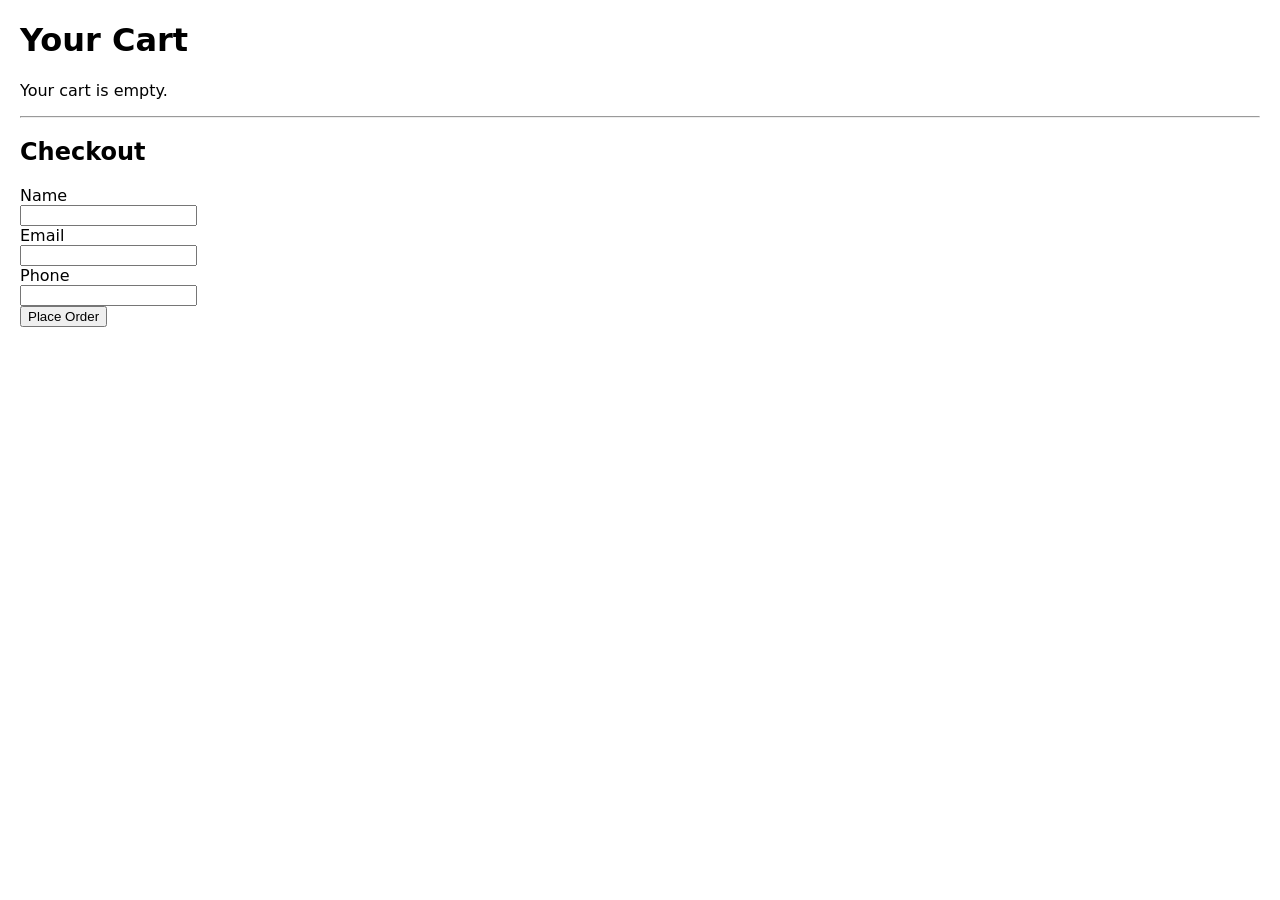
==== cart.html @ fa30788e "Restore features: Pydantic v2 config, use desserts/img, add product/cart pages, include assistant ro" ====
<!doctype html>
<html>
<head>
  <meta charset="utf-8">
  <meta name="viewport" content="width=device-width,initial-scale=1">
  <title>Cart - Dough‑Re‑Me</title>
  <style>body{font-family:Inter,system-ui,Arial;margin:20px}img{max-width:80px}</style>
</head>
<body>
  <h1>Your Cart</h1>
  <div id="cart"></div>
  <hr>
  <h2>Checkout</h2>
  <form id="checkoutForm">
    <label>Name<br><input name="name" required></label><br>
    <label>Email<br><input name="email" type="email" required></label><br>
    <label>Phone<br><input name="phone"></label><br>
    <button type="submit">Place Order</button>
  </form>
  <script>
    const cartKey = 'drm_cart_v1';
    function loadCart(){
      const raw = localStorage.getItem(cartKey) || '[]';
      return JSON.parse(raw);
    }
    function render(){
      const cart = loadCart();
      const el = document.getElementById('cart');
      if(cart.length===0){ el.innerHTML='<p>Your cart is empty.</p>'; return }
      el.innerHTML = cart.map(i=>`<div><img src="${i.img||'static/images/shop.png'}" alt="${i.name}"> <strong>${i.name}</strong> — ₹${i.price} × ${i.quantity}</div>`).join('');
    }
    document.getElementById('checkoutForm').addEventListener('submit', async (e)=>{
      e.preventDefault();
      const form = new FormData(e.target);
      const cart = loadCart();
      if(cart.length===0){ alert('Cart empty'); return }
      const payload = {
        customer_name: form.get('name'),
        customer_email: form.get('email'),
        customer_phone: form.get('phone'),
        items: cart.map(i=>({product_id:i.id,quantity:i.quantity}))
      };
      const res = await fetch('/api/v1/orders/', {method:'POST',headers:{'content-type':'application/json'},body:JSON.stringify(payload)});
      if(res.ok){ alert('Order placed'); localStorage.removeItem(cartKey); render(); } else { const txt = await res.text(); alert('Error: '+txt) }
    });
    render();
  </script>
</body>
</html>
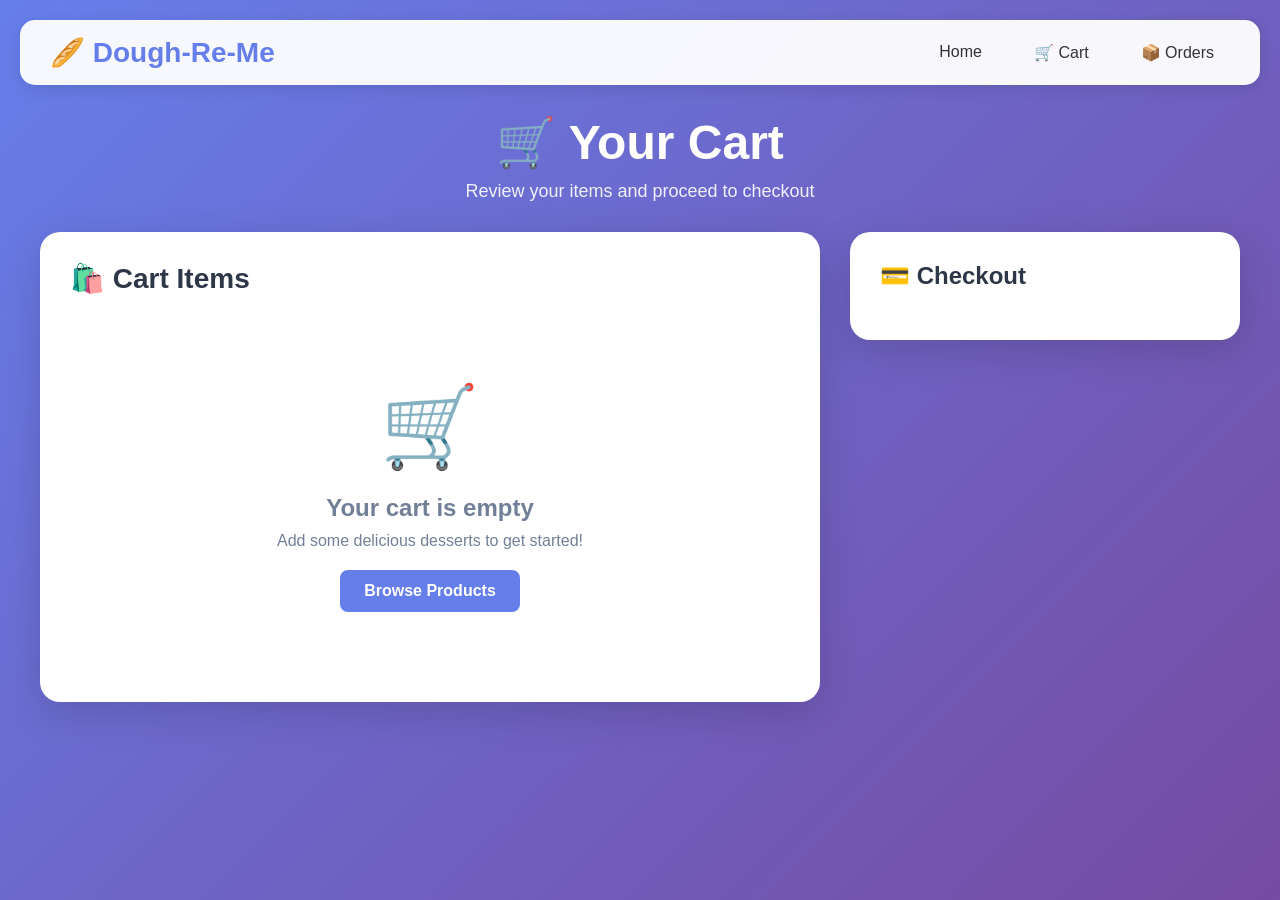
==== commit 850b8908: "Enhance product, cart, and orders pages with modern UI design" ====
--- a/cart.html
+++ b/cart.html
@@ -4,46 +4,508 @@
   <meta charset="utf-8">
   <meta name="viewport" content="width=device-width,initial-scale=1">
   <title>Cart - Dough‑Re‑Me</title>
-  <style>body{font-family:Inter,system-ui,Arial;margin:20px}img{max-width:80px}</style>
+  <style>
+    * { margin: 0; padding: 0; box-sizing: border-box; }
+    body {
+      font-family: 'Segoe UI', Tahoma, Geneva, Verdana, sans-serif;
+      background: linear-gradient(135deg, #667eea 0%, #764ba2 100%);
+      min-height: 100vh;
+      padding: 20px;
+    }
+    .navbar {
+      background: rgba(255,255,255,0.95);
+      padding: 15px 30px;
+      border-radius: 15px;
+      margin-bottom: 30px;
+      display: flex;
+      justify-content: space-between;
+      align-items: center;
+      box-shadow: 0 4px 15px rgba(0,0,0,0.1);
+    }
+    .navbar h1 {
+      color: #667eea;
+      font-size: 28px;
+      font-weight: 700;
+    }
+    .nav-links {
+      display: flex;
+      gap: 20px;
+    }
+    .nav-links a {
+      color: #333;
+      text-decoration: none;
+      padding: 8px 16px;
+      border-radius: 8px;
+      transition: all 0.3s;
+      font-weight: 500;
+    }
+    .nav-links a:hover {
+      background: #667eea;
+      color: white;
+    }
+    .container {
+      max-width: 1200px;
+      margin: 0 auto;
+    }
+    .page-header {
+      text-align: center;
+      color: white;
+      margin-bottom: 30px;
+    }
+    .page-header h1 {
+      font-size: 48px;
+      margin-bottom: 10px;
+    }
+    .page-header p {
+      font-size: 18px;
+      opacity: 0.9;
+    }
+    .cart-grid {
+      display: grid;
+      grid-template-columns: 2fr 1fr;
+      gap: 30px;
+      align-items: start;
+    }
+    .cart-items {
+      background: white;
+      border-radius: 20px;
+      padding: 30px;
+      box-shadow: 0 10px 40px rgba(0,0,0,0.15);
+    }
+    .cart-items h2 {
+      font-size: 28px;
+      color: #2d3748;
+      margin-bottom: 25px;
+      display: flex;
+      align-items: center;
+      gap: 10px;
+    }
+    .cart-item {
+      display: flex;
+      gap: 20px;
+      padding: 20px;
+      border: 2px solid #e2e8f0;
+      border-radius: 12px;
+      margin-bottom: 15px;
+      transition: all 0.3s;
+    }
+    .cart-item:hover {
+      border-color: #667eea;
+      box-shadow: 0 4px 15px rgba(102, 126, 234, 0.2);
+    }
+    .cart-item img {
+      width: 100px;
+      height: 100px;
+      object-fit: cover;
+      border-radius: 10px;
+    }
+    .item-details {
+      flex: 1;
+    }
+    .item-name {
+      font-size: 20px;
+      font-weight: 700;
+      color: #2d3748;
+      margin-bottom: 5px;
+    }
+    .item-category {
+      display: inline-block;
+      background: #f7fafc;
+      color: #4a5568;
+      padding: 4px 10px;
+      border-radius: 6px;
+      font-size: 12px;
+      margin-bottom: 10px;
+    }
+    .item-price {
+      font-size: 24px;
+      color: #667eea;
+      font-weight: 700;
+    }
+    .item-actions {
+      display: flex;
+      flex-direction: column;
+      justify-content: space-between;
+      align-items: flex-end;
+    }
+    .quantity-controls {
+      display: flex;
+      align-items: center;
+      gap: 10px;
+      background: #f7fafc;
+      padding: 5px;
+      border-radius: 8px;
+    }
+    .qty-btn {
+      background: #667eea;
+      color: white;
+      border: none;
+      width: 32px;
+      height: 32px;
+      border-radius: 6px;
+      cursor: pointer;
+      font-size: 16px;
+      transition: all 0.3s;
+    }
+    .qty-btn:hover {
+      background: #5568d3;
+    }
+    .qty-display {
+      min-width: 40px;
+      text-align: center;
+      font-weight: 700;
+      color: #2d3748;
+    }
+    .remove-btn {
+      background: #fc8181;
+      color: white;
+      border: none;
+      padding: 8px 16px;
+      border-radius: 6px;
+      cursor: pointer;
+      font-weight: 600;
+      transition: all 0.3s;
+    }
+    .remove-btn:hover {
+      background: #f56565;
+    }
+    .empty-cart {
+      text-align: center;
+      padding: 60px 20px;
+      color: #718096;
+    }
+    .empty-cart-icon {
+      font-size: 80px;
+      margin-bottom: 20px;
+    }
+    .empty-cart h3 {
+      font-size: 24px;
+      margin-bottom: 10px;
+    }
+    .empty-cart a {
+      display: inline-block;
+      margin-top: 20px;
+      background: #667eea;
+      color: white;
+      padding: 12px 24px;
+      border-radius: 8px;
+      text-decoration: none;
+      font-weight: 600;
+      transition: all 0.3s;
+    }
+    .empty-cart a:hover {
+      background: #5568d3;
+      transform: translateY(-2px);
+    }
+    .checkout-section {
+      background: white;
+      border-radius: 20px;
+      padding: 30px;
+      box-shadow: 0 10px 40px rgba(0,0,0,0.15);
+      position: sticky;
+      top: 20px;
+    }
+    .checkout-section h2 {
+      font-size: 24px;
+      color: #2d3748;
+      margin-bottom: 20px;
+    }
+    .summary-row {
+      display: flex;
+      justify-content: space-between;
+      padding: 12px 0;
+      color: #4a5568;
+      font-size: 16px;
+    }
+    .summary-row.total {
+      border-top: 2px solid #e2e8f0;
+      margin-top: 10px;
+      padding-top: 20px;
+      font-size: 24px;
+      font-weight: 700;
+      color: #2d3748;
+    }
+    .checkout-form {
+      margin-top: 25px;
+    }
+    .form-group {
+      margin-bottom: 20px;
+    }
+    .form-group label {
+      display: block;
+      font-size: 14px;
+      font-weight: 600;
+      color: #2d3748;
+      margin-bottom: 8px;
+    }
+    .form-group input {
+      width: 100%;
+      padding: 12px;
+      border: 2px solid #e2e8f0;
+      border-radius: 8px;
+      font-size: 16px;
+      transition: all 0.3s;
+    }
+    .form-group input:focus {
+      outline: none;
+      border-color: #667eea;
+      box-shadow: 0 0 0 3px rgba(102, 126, 234, 0.1);
+    }
+    .checkout-btn {
+      width: 100%;
+      background: linear-gradient(135deg, #667eea 0%, #764ba2 100%);
+      color: white;
+      border: none;
+      padding: 16px;
+      font-size: 18px;
+      font-weight: 700;
+      border-radius: 12px;
+      cursor: pointer;
+      transition: all 0.3s;
+      box-shadow: 0 4px 15px rgba(102, 126, 234, 0.4);
+      text-transform: uppercase;
+      letter-spacing: 1px;
+    }
+    .checkout-btn:hover {
+      transform: translateY(-2px);
+      box-shadow: 0 6px 20px rgba(102, 126, 234, 0.6);
+    }
+    .checkout-btn:disabled {
+      opacity: 0.5;
+      cursor: not-allowed;
+      transform: none;
+    }
+    .success-message {
+      position: fixed;
+      top: 20px;
+      right: 20px;
+      background: #48bb78;
+      color: white;
+      padding: 16px 24px;
+      border-radius: 10px;
+      box-shadow: 0 4px 15px rgba(0,0,0,0.2);
+      font-weight: 600;
+      animation: slideIn 0.3s ease-out;
+      z-index: 1000;
+    }
+    @keyframes slideIn {
+      from { transform: translateX(400px); opacity: 0; }
+      to { transform: translateX(0); opacity: 1; }
+    }
+    @media (max-width: 968px) {
+      .cart-grid {
+        grid-template-columns: 1fr;
+      }
+      .checkout-section {
+        position: static;
+      }
+    }
+  </style>
 </head>
 <body>
-  <h1>Your Cart</h1>
-  <div id="cart"></div>
-  <hr>
-  <h2>Checkout</h2>
-  <form id="checkoutForm">
-    <label>Name<br><input name="name" required></label><br>
-    <label>Email<br><input name="email" type="email" required></label><br>
-    <label>Phone<br><input name="phone"></label><br>
-    <button type="submit">Place Order</button>
-  </form>
+  <div class="navbar">
+    <h1>🥖 Dough-Re-Me</h1>
+    <div class="nav-links">
+      <a href="/">Home</a>
+      <a href="/cart.html">🛒 Cart</a>
+      <a href="/orders.html">📦 Orders</a>
+    </div>
+  </div>
+  <div class="container">
+    <div class="page-header">
+      <h1>🛒 Your Cart</h1>
+      <p>Review your items and proceed to checkout</p>
+    </div>
+    <div class="cart-grid">
+      <div class="cart-items">
+        <h2>🛍️ Cart Items</h2>
+        <div id="cart"></div>
+      </div>
+      <div class="checkout-section">
+        <h2>💳 Checkout</h2>
+        <div id="summary"></div>
+        <form id="checkoutForm" class="checkout-form">
+          <div class="form-group">
+            <label>👤 Full Name</label>
+            <input name="name" required placeholder="Enter your name">
+          </div>
+          <div class="form-group">
+            <label>📧 Email Address</label>
+            <input name="email" type="email" required placeholder="your@email.com">
+          </div>
+          <div class="form-group">
+            <label>📱 Phone Number</label>
+            <input name="phone" required placeholder="1234567890">
+          </div>
+          <button type="submit" class="checkout-btn" id="placeOrderBtn">
+            Place Order
+          </button>
+        </form>
+      </div>
+    </div>
+  </div>
   <script>
     const cartKey = 'drm_cart_v1';
+    
+    function showSuccessMessage(message) {
+      const msg = document.createElement('div');
+      msg.className = 'success-message';
+      msg.textContent = message;
+      document.body.appendChild(msg);
+      setTimeout(() => msg.remove(), 3000);
+    }
+    
     function loadCart(){
       const raw = localStorage.getItem(cartKey) || '[]';
       return JSON.parse(raw);
     }
+    
+    function saveCart(cart) {
+      localStorage.setItem(cartKey, JSON.stringify(cart));
+    }
+    
+    function updateQuantity(itemId, delta) {
+      const cart = loadCart();
+      const item = cart.find(i => i.id === itemId);
+      if (item) {
+        item.quantity += delta;
+        if (item.quantity <= 0) {
+          removeItem(itemId);
+        } else {
+          saveCart(cart);
+          render();
+        }
+      }
+    }
+    
+    function removeItem(itemId) {
+      const cart = loadCart();
+      const filtered = cart.filter(i => i.id !== itemId);
+      saveCart(filtered);
+      showSuccessMessage('Item removed from cart');
+      render();
+    }
+    
+    function calculateTotal() {
+      const cart = loadCart();
+      return cart.reduce((sum, item) => sum + (item.price * item.quantity), 0);
+    }
+    
     function render(){
       const cart = loadCart();
-      const el = document.getElementById('cart');
-      if(cart.length===0){ el.innerHTML='<p>Your cart is empty.</p>'; return }
-      el.innerHTML = cart.map(i=>`<div><img src="${i.img||'static/images/shop.png'}" alt="${i.name}"> <strong>${i.name}</strong> — ₹${i.price} × ${i.quantity}</div>`).join('');
-    }
-    document.getElementById('checkoutForm').addEventListener('submit', async (e)=>{
+      const cartEl = document.getElementById('cart');
+      const summaryEl = document.getElementById('summary');
+      
+      if(cart.length === 0){ 
+        cartEl.innerHTML = `
+          <div class="empty-cart">
+            <div class="empty-cart-icon">🛒</div>
+            <h3>Your cart is empty</h3>
+            <p>Add some delicious desserts to get started!</p>
+            <a href="/">Browse Products</a>
+          </div>
+        `;
+        summaryEl.innerHTML = '';
+        document.getElementById('checkoutForm').style.display = 'none';
+        return;
+      }
+      
+      document.getElementById('checkoutForm').style.display = 'block';
+      
+      cartEl.innerHTML = cart.map(item => `
+        <div class="cart-item">
+          <img src="${item.img || '/static/images/shop.png'}" alt="${item.name}">
+          <div class="item-details">
+            <div class="item-name">${item.name}</div>
+            <span class="item-category">${item.category || 'Dessert'}</span>
+            <div class="item-price">₹${item.price} × ${item.quantity} = ₹${item.price * item.quantity}</div>
+          </div>
+          <div class="item-actions">
+            <div class="quantity-controls">
+              <button class="qty-btn" onclick="updateQuantity(${item.id}, -1)">−</button>
+              <span class="qty-display">${item.quantity}</span>
+              <button class="qty-btn" onclick="updateQuantity(${item.id}, 1)">+</button>
+            </div>
+            <button class="remove-btn" onclick="removeItem(${item.id})">🗑️ Remove</button>
+          </div>
+        </div>
+      `).join('');
+      
+      const subtotal = calculateTotal();
+      const tax = Math.round(subtotal * 0.05);
+      const total = subtotal + tax;
+      
+      summaryEl.innerHTML = `
+        <div class="summary-row">
+          <span>Subtotal (${cart.length} items)</span>
+          <span>₹${subtotal}</span>
+        </div>
+        <div class="summary-row">
+          <span>Tax (5%)</span>
+          <span>₹${tax}</span>
+        </div>
+        <div class="summary-row total">
+          <span>Total</span>
+          <span>₹${total}</span>
+        </div>
+      `;
+    }
+    
+    document.getElementById('checkoutForm').addEventListener('submit', async (e) => {
       e.preventDefault();
+      const btn = document.getElementById('placeOrderBtn');
+      btn.disabled = true;
+      btn.textContent = 'Processing...';
+      
       const form = new FormData(e.target);
       const cart = loadCart();
-      if(cart.length===0){ alert('Cart empty'); return }
+      
+      if(cart.length === 0){ 
+        showSuccessMessage('Cart is empty!');
+        btn.disabled = false;
+        btn.textContent = 'Place Order';
+        return;
+      }
+      
       const payload = {
         customer_name: form.get('name'),
         customer_email: form.get('email'),
         customer_phone: form.get('phone'),
-        items: cart.map(i=>({product_id:i.id,quantity:i.quantity}))
+        items: cart.map(i => ({product_id: i.id, quantity: i.quantity}))
       };
-      const res = await fetch('/api/v1/orders/', {method:'POST',headers:{'content-type':'application/json'},body:JSON.stringify(payload)});
-      if(res.ok){ alert('Order placed'); localStorage.removeItem(cartKey); render(); } else { const txt = await res.text(); alert('Error: '+txt) }
+      
+      try {
+        const res = await fetch('/api/v1/orders/', {
+          method: 'POST',
+          headers: {'content-type': 'application/json'},
+          body: JSON.stringify(payload)
+        });
+        
+        if(res.ok) {
+          const order = await res.json();
+          showSuccessMessage('Order placed successfully! 🎉');
+          localStorage.removeItem(cartKey);
+          setTimeout(() => {
+            window.location.href = '/orders.html?order=' + order.id;
+          }, 2000);
+        } else {
+          const txt = await res.text();
+          alert('Error placing order: ' + txt);
+          btn.disabled = false;
+          btn.textContent = 'Place Order';
+        }
+      } catch (error) {
+        alert('Network error: ' + error.message);
+        btn.disabled = false;
+        btn.textContent = 'Place Order';
+      }
     });
+    
+    // Make functions available globally
+    window.updateQuantity = updateQuantity;
+    window.removeItem = removeItem;
+    
     render();
   </script>
 </body>
-</html>
+</html>
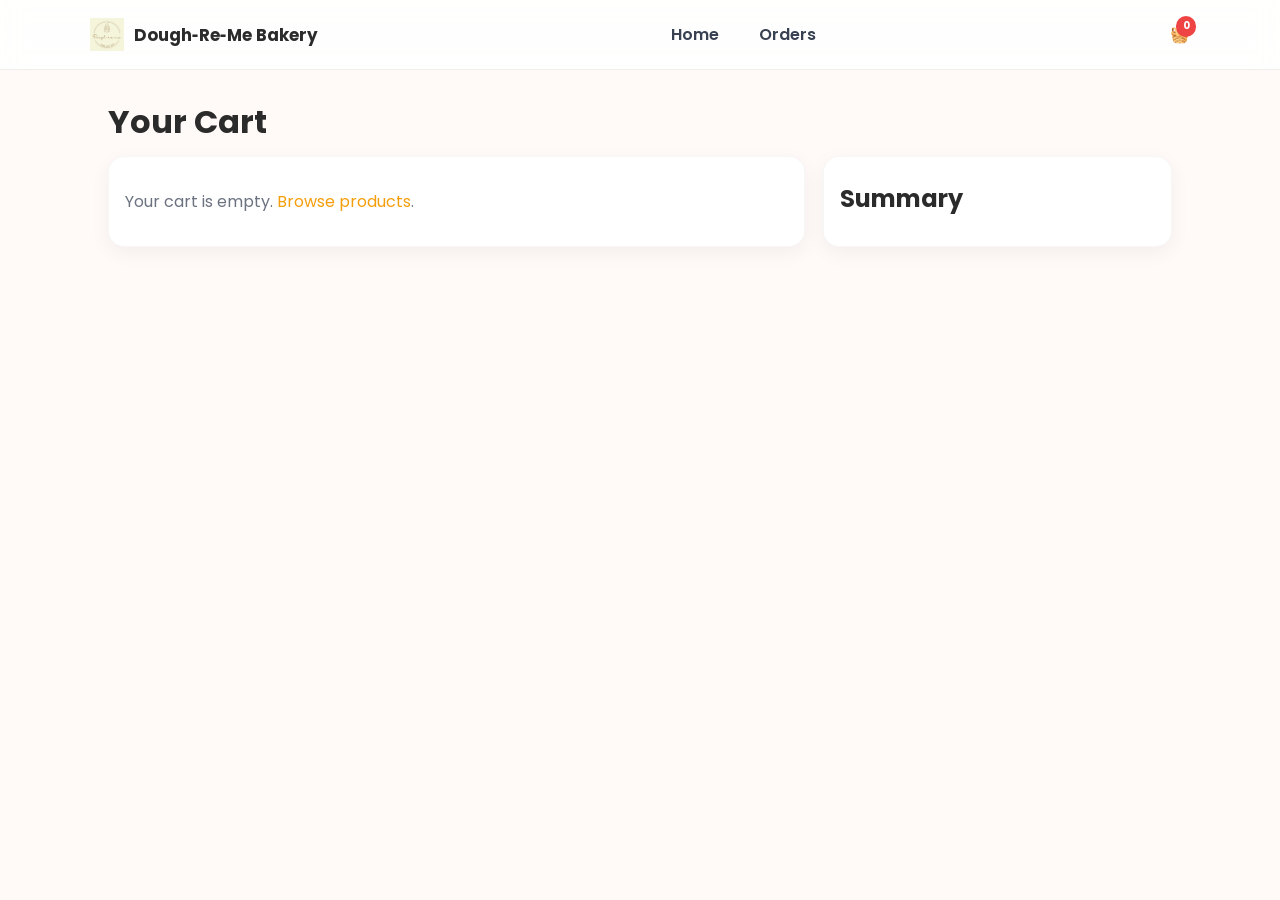
==== commit 16458080: "Updated Supabase as database and a working chatbot :" ====
--- a/cart.html
+++ b/cart.html
@@ -1,349 +1,78 @@
 <!doctype html>
-<html>
+<html lang="en">
 <head>
   <meta charset="utf-8">
   <meta name="viewport" content="width=device-width,initial-scale=1">
   <title>Cart - Dough‑Re‑Me</title>
+  <link rel="preconnect" href="https://fonts.googleapis.com">
+  <link rel="preconnect" href="https://fonts.gstatic.com" crossorigin>
+  <link href="https://fonts.googleapis.com/css2?family=Poppins:wght@300;400;600;700&display=swap" rel="stylesheet">
   <style>
-    * { margin: 0; padding: 0; box-sizing: border-box; }
-    body {
-      font-family: 'Segoe UI', Tahoma, Geneva, Verdana, sans-serif;
-      background: linear-gradient(135deg, #667eea 0%, #764ba2 100%);
-      min-height: 100vh;
-      padding: 20px;
-    }
-    .navbar {
-      background: rgba(255,255,255,0.95);
-      padding: 15px 30px;
-      border-radius: 15px;
-      margin-bottom: 30px;
-      display: flex;
-      justify-content: space-between;
-      align-items: center;
-      box-shadow: 0 4px 15px rgba(0,0,0,0.1);
-    }
-    .navbar h1 {
-      color: #667eea;
-      font-size: 28px;
-      font-weight: 700;
-    }
-    .nav-links {
-      display: flex;
-      gap: 20px;
-    }
-    .nav-links a {
-      color: #333;
-      text-decoration: none;
-      padding: 8px 16px;
-      border-radius: 8px;
-      transition: all 0.3s;
-      font-weight: 500;
-    }
-    .nav-links a:hover {
-      background: #667eea;
-      color: white;
-    }
-    .container {
-      max-width: 1200px;
-      margin: 0 auto;
-    }
-    .page-header {
-      text-align: center;
-      color: white;
-      margin-bottom: 30px;
-    }
-    .page-header h1 {
-      font-size: 48px;
-      margin-bottom: 10px;
-    }
-    .page-header p {
-      font-size: 18px;
-      opacity: 0.9;
-    }
-    .cart-grid {
-      display: grid;
-      grid-template-columns: 2fr 1fr;
-      gap: 30px;
-      align-items: start;
-    }
-    .cart-items {
-      background: white;
-      border-radius: 20px;
-      padding: 30px;
-      box-shadow: 0 10px 40px rgba(0,0,0,0.15);
-    }
-    .cart-items h2 {
-      font-size: 28px;
-      color: #2d3748;
-      margin-bottom: 25px;
-      display: flex;
-      align-items: center;
-      gap: 10px;
-    }
-    .cart-item {
-      display: flex;
-      gap: 20px;
-      padding: 20px;
-      border: 2px solid #e2e8f0;
-      border-radius: 12px;
-      margin-bottom: 15px;
-      transition: all 0.3s;
-    }
-    .cart-item:hover {
-      border-color: #667eea;
-      box-shadow: 0 4px 15px rgba(102, 126, 234, 0.2);
-    }
-    .cart-item img {
-      width: 100px;
-      height: 100px;
-      object-fit: cover;
-      border-radius: 10px;
-    }
-    .item-details {
-      flex: 1;
-    }
-    .item-name {
-      font-size: 20px;
-      font-weight: 700;
-      color: #2d3748;
-      margin-bottom: 5px;
-    }
-    .item-category {
-      display: inline-block;
-      background: #f7fafc;
-      color: #4a5568;
-      padding: 4px 10px;
-      border-radius: 6px;
-      font-size: 12px;
-      margin-bottom: 10px;
-    }
-    .item-price {
-      font-size: 24px;
-      color: #667eea;
-      font-weight: 700;
-    }
-    .item-actions {
-      display: flex;
-      flex-direction: column;
-      justify-content: space-between;
-      align-items: flex-end;
-    }
-    .quantity-controls {
-      display: flex;
-      align-items: center;
-      gap: 10px;
-      background: #f7fafc;
-      padding: 5px;
-      border-radius: 8px;
-    }
-    .qty-btn {
-      background: #667eea;
-      color: white;
-      border: none;
-      width: 32px;
-      height: 32px;
-      border-radius: 6px;
-      cursor: pointer;
-      font-size: 16px;
-      transition: all 0.3s;
-    }
-    .qty-btn:hover {
-      background: #5568d3;
-    }
-    .qty-display {
-      min-width: 40px;
-      text-align: center;
-      font-weight: 700;
-      color: #2d3748;
-    }
-    .remove-btn {
-      background: #fc8181;
-      color: white;
-      border: none;
-      padding: 8px 16px;
-      border-radius: 6px;
-      cursor: pointer;
-      font-weight: 600;
-      transition: all 0.3s;
-    }
-    .remove-btn:hover {
-      background: #f56565;
-    }
-    .empty-cart {
-      text-align: center;
-      padding: 60px 20px;
-      color: #718096;
-    }
-    .empty-cart-icon {
-      font-size: 80px;
-      margin-bottom: 20px;
-    }
-    .empty-cart h3 {
-      font-size: 24px;
-      margin-bottom: 10px;
-    }
-    .empty-cart a {
-      display: inline-block;
-      margin-top: 20px;
-      background: #667eea;
-      color: white;
-      padding: 12px 24px;
-      border-radius: 8px;
-      text-decoration: none;
-      font-weight: 600;
-      transition: all 0.3s;
-    }
-    .empty-cart a:hover {
-      background: #5568d3;
-      transform: translateY(-2px);
-    }
-    .checkout-section {
-      background: white;
-      border-radius: 20px;
-      padding: 30px;
-      box-shadow: 0 10px 40px rgba(0,0,0,0.15);
-      position: sticky;
-      top: 20px;
-    }
-    .checkout-section h2 {
-      font-size: 24px;
-      color: #2d3748;
-      margin-bottom: 20px;
-    }
-    .summary-row {
-      display: flex;
-      justify-content: space-between;
-      padding: 12px 0;
-      color: #4a5568;
-      font-size: 16px;
-    }
-    .summary-row.total {
-      border-top: 2px solid #e2e8f0;
-      margin-top: 10px;
-      padding-top: 20px;
-      font-size: 24px;
-      font-weight: 700;
-      color: #2d3748;
-    }
-    .checkout-form {
-      margin-top: 25px;
-    }
-    .form-group {
-      margin-bottom: 20px;
-    }
-    .form-group label {
-      display: block;
-      font-size: 14px;
-      font-weight: 600;
-      color: #2d3748;
-      margin-bottom: 8px;
-    }
-    .form-group input {
-      width: 100%;
-      padding: 12px;
-      border: 2px solid #e2e8f0;
-      border-radius: 8px;
-      font-size: 16px;
-      transition: all 0.3s;
-    }
-    .form-group input:focus {
-      outline: none;
-      border-color: #667eea;
-      box-shadow: 0 0 0 3px rgba(102, 126, 234, 0.1);
-    }
-    .checkout-btn {
-      width: 100%;
-      background: linear-gradient(135deg, #667eea 0%, #764ba2 100%);
-      color: white;
-      border: none;
-      padding: 16px;
-      font-size: 18px;
-      font-weight: 700;
-      border-radius: 12px;
-      cursor: pointer;
-      transition: all 0.3s;
-      box-shadow: 0 4px 15px rgba(102, 126, 234, 0.4);
-      text-transform: uppercase;
-      letter-spacing: 1px;
-    }
-    .checkout-btn:hover {
-      transform: translateY(-2px);
-      box-shadow: 0 6px 20px rgba(102, 126, 234, 0.6);
-    }
-    .checkout-btn:disabled {
-      opacity: 0.5;
-      cursor: not-allowed;
-      transform: none;
-    }
-    .success-message {
-      position: fixed;
-      top: 20px;
-      right: 20px;
-      background: #48bb78;
-      color: white;
-      padding: 16px 24px;
-      border-radius: 10px;
-      box-shadow: 0 4px 15px rgba(0,0,0,0.2);
-      font-weight: 600;
-      animation: slideIn 0.3s ease-out;
-      z-index: 1000;
-    }
-    @keyframes slideIn {
-      from { transform: translateX(400px); opacity: 0; }
-      to { transform: translateX(0); opacity: 1; }
-    }
-    @media (max-width: 968px) {
-      .cart-grid {
-        grid-template-columns: 1fr;
-      }
-      .checkout-section {
-        position: static;
-      }
-    }
+    :root{ --bg:#fffaf7;--card:#ffffff;--ink:#2b2b2b;--muted:#6b7280;--brand:#f59e0b;--brand-dark:#d97706;--accent:#ef4444;--ring:rgba(245,158,11,.18) }
+    *{box-sizing:border-box}
+    html{scroll-behavior:smooth}
+    body{margin:0;font-family:Poppins,system-ui,-apple-system,Segoe UI,Roboto,Inter,Arial,Helvetica,sans-serif;color:var(--ink);background:var(--bg)}
+    img{max-width:100%;display:block}
+    a{text-decoration:none;color:inherit}
+    .container{width:min(1100px,92vw);margin-inline:auto;padding:18px}
+    header{position:sticky;top:0;background:rgba(255,255,255,.85);backdrop-filter:saturate(180%) blur(12px);z-index:50;border-bottom:1px solid #0001}
+    .nav{display:flex;align-items:center;justify-content:space-between;padding:14px 0}
+    .brand{display:flex;gap:.6rem;align-items:center;font-weight:700;font-size:1.05rem}
+    .brand .logo{height:34px;width:34px;border-radius:10px;display:grid;place-items:center}
+    .links{display:flex;gap:1rem;align-items:center}
+    .links a{padding:.5rem .75rem;border-radius:10px;color:#374151;font-weight:600}
+    .links a:hover{background:#00000008}
+    .cart{position:relative}
+    .badge{position:absolute;top:-6px;right:-6px;background:var(--accent);color:#fff;border-radius:999px;font-size:.65rem;padding:.15rem .4rem;font-weight:700}
+
+    .grid{display:grid;grid-template-columns:2fr 1fr;gap:18px}
+    .card{background:var(--card);border-radius:16px;box-shadow:0 6px 20px #0000000d;border:1px solid #00000008;padding:16px}
+    .item{display:flex;gap:12px;align-items:center;border-bottom:1px solid #00000010;padding:10px 0}
+    .meta{color:var(--muted)}
+    .qty{display:flex;gap:8px;align-items:center;background:#f3f4f6;padding:4px;border-radius:10px}
+    .btn{padding:.6rem .9rem;border-radius:10px;border:1px solid #00000012;background:#fff;font-weight:700;cursor:pointer}
+    .btn.primary{background:var(--brand);color:#111;border-color:transparent;width:100%}
+    .btn.primary:hover{background:var(--brand-dark)}
+    .remove{background:#fff;color:#ef4444;border-color:#ef4444}
+    .summary-row{display:flex;justify-content:space-between;padding:8px 0}
+    @media (max-width:900px){ .grid{grid-template-columns:1fr} }
   </style>
 </head>
 <body>
-  <div class="navbar">
-    <h1>🥖 Dough-Re-Me</h1>
-    <div class="nav-links">
-      <a href="/">Home</a>
-      <a href="/cart.html">🛒 Cart</a>
-      <a href="/orders.html">📦 Orders</a>
+  <header>
+    <div class="container nav">
+      <a href="/" class="brand">
+        <span class="logo"><img src="/static/images/logo.png" alt="Logo"></span>
+        <span>Dough‑Re‑Me Bakery</span>
+      </a>
+      <nav class="links" aria-label="Primary">
+        <a href="/">Home</a>
+        <a href="/orders.html">Orders</a>
+      </nav>
+      <a class="cart" href="/cart.html">
+        🧺<span id="cartBadge" class="badge">0</span>
+      </a>
     </div>
-  </div>
-  <div class="container">
-    <div class="page-header">
-      <h1>🛒 Your Cart</h1>
-      <p>Review your items and proceed to checkout</p>
+  </header>
+
+  <main class="container">
+    <h1 style="margin:10px 0">Your Cart</h1>
+    <div class="grid">
+      <section class="card">
+        <div id="cart"></div>
+      </section>
+      <aside class="card">
+        <h2 style="margin:8px 0">Summary</h2>
+        <div id="summary"></div>
+        <form id="checkoutForm" style="margin-top:10px">
+          <label>Name<input name="name" required placeholder="Enter your name"></label>
+          <label>Email<input name="email" type="email" required placeholder="your@email.com"></label>
+          <label>Phone<input name="phone" required placeholder="1234567890"></label>
+          <button type="submit" class="btn primary" id="placeOrderBtn">Place Order</button>
+        </form>
+      </aside>
     </div>
-    <div class="cart-grid">
-      <div class="cart-items">
-        <h2>🛍️ Cart Items</h2>
-        <div id="cart"></div>
-      </div>
-      <div class="checkout-section">
-        <h2>💳 Checkout</h2>
-        <div id="summary"></div>
-        <form id="checkoutForm" class="checkout-form">
-          <div class="form-group">
-            <label>👤 Full Name</label>
-            <input name="name" required placeholder="Enter your name">
-          </div>
-          <div class="form-group">
-            <label>📧 Email Address</label>
-            <input name="email" type="email" required placeholder="your@email.com">
-          </div>
-          <div class="form-group">
-            <label>📱 Phone Number</label>
-            <input name="phone" required placeholder="1234567890">
-          </div>
-          <button type="submit" class="checkout-btn" id="placeOrderBtn">
-            Place Order
-          </button>
-        </form>
-      </div>
-    </div>
-  </div>
+  </main>
   <script>
     const cartKey = 'drm_cart_v1';
     
@@ -397,14 +126,7 @@
       const summaryEl = document.getElementById('summary');
       
       if(cart.length === 0){ 
-        cartEl.innerHTML = `
-          <div class="empty-cart">
-            <div class="empty-cart-icon">🛒</div>
-            <h3>Your cart is empty</h3>
-            <p>Add some delicious desserts to get started!</p>
-            <a href="/">Browse Products</a>
-          </div>
-        `;
+        cartEl.innerHTML = `<p class="meta">Your cart is empty. <a href="/" style="color:var(--brand)">Browse products</a>.</p>`;
         summaryEl.innerHTML = '';
         document.getElementById('checkoutForm').style.display = 'none';
         return;
@@ -413,21 +135,21 @@
       document.getElementById('checkoutForm').style.display = 'block';
       
       cartEl.innerHTML = cart.map(item => `
-        <div class="cart-item">
-          <img src="${item.img || '/static/images/shop.png'}" alt="${item.name}">
-          <div class="item-details">
-            <div class="item-name">${item.name}</div>
-            <span class="item-category">${item.category || 'Dessert'}</span>
-            <div class="item-price">₹${item.price} × ${item.quantity} = ₹${item.price * item.quantity}</div>
+        <div class="item">
+          <img src="${item.img || '/static/images/shop.png'}" alt="${item.name}" style="width:64px;height:64px;border-radius:10px;object-fit:cover">
+          <div style="flex:1">
+            <div style="display:flex;justify-content:space-between;align-items:center">
+              <strong>${item.name}</strong>
+              <span>₹${item.price * item.quantity}</span>
+            </div>
+            <div class="meta">${item.category || 'Dessert'} · ₹${item.price} × ${item.quantity}</div>
           </div>
-          <div class="item-actions">
-            <div class="quantity-controls">
-              <button class="qty-btn" onclick="updateQuantity(${item.id}, -1)">−</button>
-              <span class="qty-display">${item.quantity}</span>
-              <button class="qty-btn" onclick="updateQuantity(${item.id}, 1)">+</button>
-            </div>
-            <button class="remove-btn" onclick="removeItem(${item.id})">🗑️ Remove</button>
+          <div class="qty">
+            <button class="btn" onclick="updateQuantity(${item.id}, -1)">−</button>
+            <span>${item.quantity}</span>
+            <button class="btn" onclick="updateQuantity(${item.id}, 1)">+</button>
           </div>
+          <button class="btn remove" onclick="removeItem(${item.id})">Remove</button>
         </div>
       `).join('');
       
